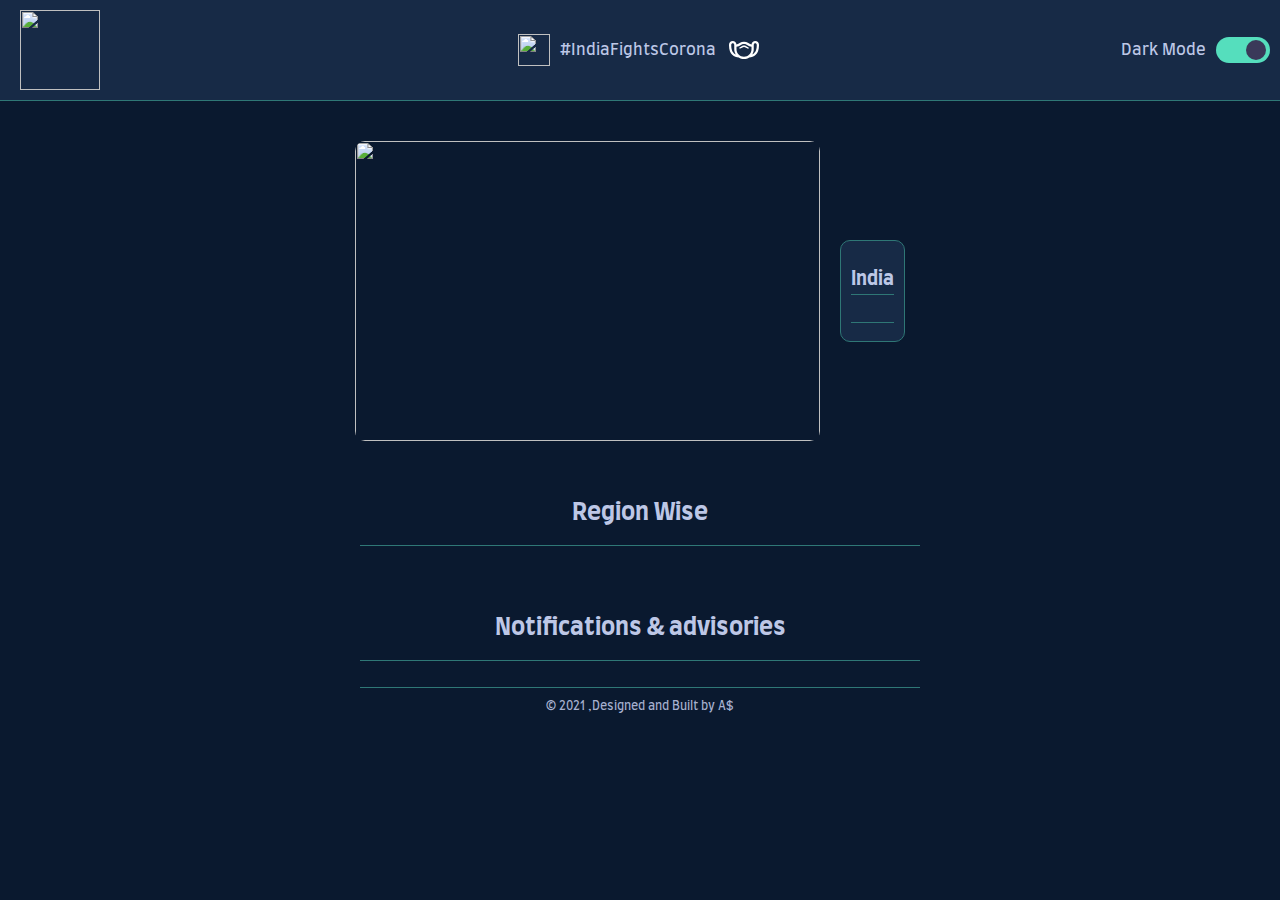
==== index.html @ ebe07474 "Initial commit for covid info project" ====
<!DOCTYPE html>
<html lang="en">

  <head>
    <meta charset="UTF-8">
    <meta http-equiv="X-UA-Compatible" content="IE=edge">
    <meta name="viewport" content="width=device-width, initial-scale=1.0">
    <title>India Covid Tracker</title>
    <meta name="description" content="India Covid cases tracker , India covid guidelines">
    <meta name="keywords" content="COVID-19, Covid India , Covid India cases,Covid Tracker">
    <link href="style.css" rel="stylesheet">
    <link rel="preconnect" href="https://fonts.gstatic.com">
    <link href="https://fonts.googleapis.com/css2?family=Farro:wght@300;400;500&display=swap" rel="stylesheet">
  </head>

  <body class="darkbody">
    <nav>
      <img src="images/stay-home-save-lives-4983843_1280.png" width="80px" height="80px" class="navimg">
      <div class="navinfo"> 
        <img src="images/flag.png" width="32" height="32">
        <p style="margin: 0;padding: 10px;">#IndiaFightsCorona</p>
        <svg xmlns="http://www.w3.org/2000/svg" enable-background="new 0 0 24 24" height="36px" viewBox="0 0 24 24"
          width="36px" fill="#FFFFFF">
          <rect fill="none" height="24" width="24" />
          <path
            d="M19.5,6c-1.31,0-2.37,1.01-2.48,2.3C15.14,7.8,14.18,6.5,12,6.5c-2.19,0-3.14,1.3-5.02,1.8C6.87,7.02,5.81,6,4.5,6 C3.12,6,2,7.12,2,8.5V9c0,6,3.6,7.81,6.52,7.98C9.53,17.62,10.72,18,12,18s2.47-0.38,3.48-1.02C18.4,16.81,22,15,22,9V8.5 C22,7.12,20.88,6,19.5,6z M3.5,9V8.5c0-0.55,0.45-1,1-1s1,0.45,1,1v3c0,1.28,0.38,2.47,1.01,3.48C4.99,14.27,3.5,12.65,3.5,9z M7,11.5V9.85c1.12-0.23,1.95-0.69,2.66-1.08C10.48,8.33,11.07,8,12,8c0.93,0,1.52,0.33,2.34,0.78c0.71,0.39,1.54,0.84,2.66,1.08 v1.65c0,2.76-2.24,5-5,5S7,14.26,7,11.5z M20.5,9c0,3.65-1.49,5.27-3.01,5.98c0.64-1.01,1.01-2.2,1.01-3.48v-3c0-0.55,0.45-1,1-1 s1,0.45,1,1V9z M10.69,10.48c-0.44,0.26-0.96,0.56-1.69,0.76V10.2c0.48-0.17,0.84-0.38,1.18-0.58C10.72,9.3,11.23,9,12,9 s1.27,0.3,1.8,0.62c0.34,0.2,0.71,0.42,1.2,0.59v1.04c-0.75-0.21-1.26-0.51-1.71-0.78C12.83,10.2,12.49,10,12,10 C11.51,10,11.16,10.2,10.69,10.48z" />
          </svg>
          
          <div class="switchbox">
            <p style="padding: 0 10px;">Dark Mode</p>
            <label class="switch">
              <input type="checkbox" id="darkmode" checked />
              <span class="slider round"></span>
            </label>
          </div>
      </div>
    </nav>
    <div class="wrapper p-t">
      <div class="ban">
          <div class="country darkcard">
            <h3 class="cen">India</h3>
            <div class="testdata">

            </div>
            <hr>
          
          </div>
          <img src="images/banner.jpg" width="465" height="300">
      </div>

      <h2 class="cen  p-t">Region Wise</h2>
      <hr>
      <div class="states">
        

      </div>
      <h2 class="cen  p-t">Notifications & advisories</h2>
      <hr>
      <div class="notifications">

      </div>
    </div>
    <script async src="main.js"></script>
    <hr>
    <p class="cen smtxt cr">&#169; 2021 ,Designed and Built by A$</p>
  
  </body>

</html>
---- style.css ----
/* :root{
 --body-color-dark:#121212;
 --body-color-light:#dfdddd;
 --card-color-dark:#1D1D1D;
 --card-color-light:#dfdddd;
 --txt-white:#ffffff;
 --txt-black:#333333;
 --boder-color:#B46F4E;
} */
:root {
    --body-color-dark: #0A192F;
    --body-color-light: #ffffff;
    --card-color-dark: #172A46;
    --card-color-light: #dfdddd;
    --txt-white: #ffffff;
    --txt-black: #333333;
    --boder-color: #2f7776;
    --head-color: #55debd;
    --text-color: #bdc7e6;
    --text-color-light: #a7b1d0;
    --light-card:#f0f3fa;
}


.txt-dark{
   color:var(--text-color);
}
.wrapper{
    padding: 10px;
}
.states{
    display: flex;
    margin: 10px;
    flex-wrap: wrap;
    justify-content: center;
    color: var(--text-color);
}

.statesinfo{
    width: 15%;
    /* background: var(--card-color-dark); */
    height: auto;
    padding: 10px;
    
    border: 1px solid var(--boder-color);
    border-radius: 10px;
    display: flex;
    margin: 10px;
    flex-direction: column;
    max-width: 100%;
    min-width: 220px;
}

.cen{
 text-align: center;
}

body{

 font-family: 'Farro', sans-serif;
 margin: 0;
}

.darkbody{
    background-color: var(--body-color-dark);
}

.lightbody{
    background-color: var(--body-color-light);
}

.lightcard{
    background: var(--light-card);
}

.darkcard{
    background: var(--card-color-dark);
}

h3{
 padding-bottom: 5px;
 border-bottom: 1px solid var(--boder-color);
 /* color:var(--head-color); */
}

.country{
 /* background: var(--card-color-dark); */
 max-width: 60%;
 margin: 20px;
 padding: 10px;
 border: 1px solid var(--boder-color);
 color: var(--text-color);
 max-width: 600px;
 border-radius: 10px;
 order: 2;
}
.country a,.notifications a{
    color: var(--text-color);
}
.smtxt{
 font-size: 12px;
}

.txtwhite{
 color: var(--txt-white);
}

.txtblack{
    color: var(--txt-black);
}

hr{
 max-width: 560px;
 border:none;
 height: 1px;
 background-color: var(--boder-color);
}

.notifications{
    display: flex;
    justify-content: flex-start;
    flex-wrap: wrap;
    color: var(--text-color);
}

.notifications p{
    margin: 10px;
    font-size: 15px;
}

.testdata{
    
    display: flex;
    justify-content: space-around;
    align-items: center; 
    flex-wrap: wrap;   
}

.cases{
    
    display: flex;
    justify-content: space-between;
    align-items: center; 
    flex-wrap: wrap;  
    margin: 0px 20px;
}

.p-t{
    padding-top: 40px;
}

h2{
    color: var(--text-color);
}

.cr{
    color:var(--text-color-light);
}

nav{
    width: 100%;
    height: 100px;
    display: flex;
    justify-content: center;
    align-items: center;
    border-bottom: 1px solid var(--boder-color);
    background: var(--card-color-dark);
    position: sticky;
    top:0;
}

nav p{
    color: var(--text-color);
}

.ban{
    display: flex;
    justify-content: center;
    align-items: center;
    flex-wrap: wrap;
    color: var(--text-color);
}

.ban img{
    border-radius: 10px;
    order: 1;
    max-width: 100%;
}

.navimg{
    margin: 0 20px;
    position: absolute;
    left: 0;
}

.navinfo{
    display: flex;
    justify-content: center;
    align-items: center;
}

.switchbox{
    display: flex;
    align-items: center;
    position: absolute;
    right: 10px;
}

.dark .slider {
    background: linear-gradient(to right, hsl(210, 78%, 56%), hsl(146, 68%, 55%));
}

.light .slider {
    background: #3ca8c6;
}

.slider.round {
    border-radius: 34px;
}

.slider {
    position: absolute;
    cursor: pointer;
    top: 0;
    left: 0;
    right: 0;
    bottom: 0;
    -webkit-transition: 0.4s;
    transition: 0.4s;
    background: var(--head-color);
}

.switch {
    position: relative;
    display: inline-block;
    width: 54px;
    height: 26px;
}
.switch input {
    opacity: 0;
    width: 0;
    height: 0;
}

.dark .slider.round:before {
    background: var(--card-color-dark);
}
input:checked + .slider:before {
    -webkit-transform: translateX(26px);
    -ms-transform: translateX(26px);
    transform: translateX(26px);
}

.slider.round:before {
    border-radius: 50%;
}
.slider:before {
    position: absolute;
    content: "";
    height: 20px;
    width: 20px;
    left: 4px;
    bottom: 3px;
    background-color: #3a3959;
    -webkit-transition: 0.4s;
    transition: 0.4s;
}
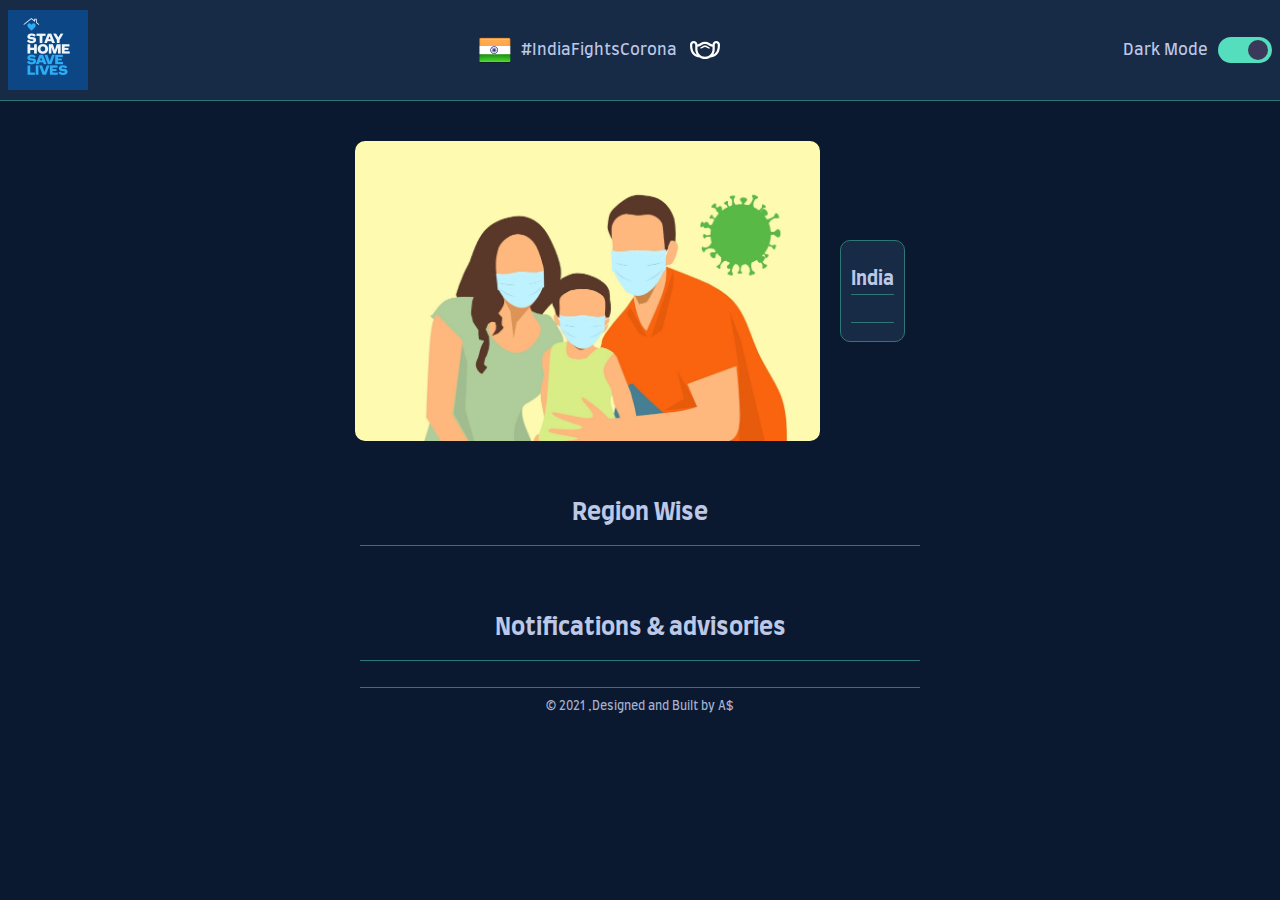
==== commit 0f863b0a: "Add files via upload" ====
--- a/index.html
+++ b/index.html
@@ -11,6 +11,19 @@
     <link href="style.css" rel="stylesheet">
     <link rel="preconnect" href="https://fonts.gstatic.com">
     <link href="https://fonts.googleapis.com/css2?family=Farro:wght@300;400;500&display=swap" rel="stylesheet">
+    <link rel="preconnect" href="https://api.rootnet.in/covid19-in/stats/testing/latest" as="fetch"/>
+    <link rel="preconnect" href="https://api.rootnet.in/covid19-in/stats/latest" as="fetch"/>
+    <link rel="preconnect" href="https://api.rootnet.in/covid19-in/notifications" as="fetch"/>
+    <script type='application/ld+json'> 
+{
+  "@context": "http://www.schema.org",
+  "@type": "WebSite",
+  "name": "Covid Tracker",
+  "alternateName": "Covid Cases In India",
+  "url": "https://covidstats.co.in",
+  "description":"India Covid cases tracker , India covid guidelines,Recent Covid Updates"
+}
+ </script>
   </head>
 
   <body class="darkbody">
@@ -24,15 +37,16 @@
           <rect fill="none" height="24" width="24" />
           <path
             d="M19.5,6c-1.31,0-2.37,1.01-2.48,2.3C15.14,7.8,14.18,6.5,12,6.5c-2.19,0-3.14,1.3-5.02,1.8C6.87,7.02,5.81,6,4.5,6 C3.12,6,2,7.12,2,8.5V9c0,6,3.6,7.81,6.52,7.98C9.53,17.62,10.72,18,12,18s2.47-0.38,3.48-1.02C18.4,16.81,22,15,22,9V8.5 C22,7.12,20.88,6,19.5,6z M3.5,9V8.5c0-0.55,0.45-1,1-1s1,0.45,1,1v3c0,1.28,0.38,2.47,1.01,3.48C4.99,14.27,3.5,12.65,3.5,9z M7,11.5V9.85c1.12-0.23,1.95-0.69,2.66-1.08C10.48,8.33,11.07,8,12,8c0.93,0,1.52,0.33,2.34,0.78c0.71,0.39,1.54,0.84,2.66,1.08 v1.65c0,2.76-2.24,5-5,5S7,14.26,7,11.5z M20.5,9c0,3.65-1.49,5.27-3.01,5.98c0.64-1.01,1.01-2.2,1.01-3.48v-3c0-0.55,0.45-1,1-1 s1,0.45,1,1V9z M10.69,10.48c-0.44,0.26-0.96,0.56-1.69,0.76V10.2c0.48-0.17,0.84-0.38,1.18-0.58C10.72,9.3,11.23,9,12,9 s1.27,0.3,1.8,0.62c0.34,0.2,0.71,0.42,1.2,0.59v1.04c-0.75-0.21-1.26-0.51-1.71-0.78C12.83,10.2,12.49,10,12,10 C11.51,10,11.16,10.2,10.69,10.48z" />
-          </svg>
+        </svg>
           
-          <div class="switchbox">
-            <p style="padding: 0 10px;">Dark Mode</p>
-            <label class="switch">
-              <input type="checkbox" id="darkmode" checked />
-              <span class="slider round"></span>
-            </label>
-          </div>
+          
+      </div>
+      <div class="switchbox">
+        <p style="padding: 0 10px;">Dark Mode</p>
+        <label class="switch">
+          <input type="checkbox" id="darkmode" checked />
+          <span class="slider round"></span>
+        </label>
       </div>
     </nav>
     <div class="wrapper p-t">
@@ -47,12 +61,11 @@
           </div>
           <img src="images/banner.jpg" width="465" height="300">
       </div>
-
+      
       <h2 class="cen  p-t">Region Wise</h2>
       <hr>
       <div class="states">
         
-
       </div>
       <h2 class="cen  p-t">Notifications & advisories</h2>
       <hr>
@@ -60,10 +73,10 @@
 
       </div>
     </div>
-    <script async src="main.js"></script>
+    
     <hr>
     <p class="cen smtxt cr">&#169; 2021 ,Designed and Built by A$</p>
-  
+    <script async src="main.js"></script>
   </body>
 
 </html>--- a/style.css
+++ b/style.css
@@ -161,12 +161,13 @@
     width: 100%;
     height: 100px;
     display: flex;
-    justify-content: center;
+    justify-content: space-between;
     align-items: center;
     border-bottom: 1px solid var(--boder-color);
     background: var(--card-color-dark);
     position: sticky;
     top:0;
+    z-index: 1;
 }
 
 nav p{
@@ -188,11 +189,29 @@
 }
 
 .navimg{
-    margin: 0 20px;
-    position: absolute;
-    left: 0;
-}
-
+    margin: 0 8px;
+    
+}
+@media all and (max-width:576px){
+    .navimg{
+        width: 70px;
+        height: auto;
+    }
+    .switchbox{
+        flex-direction: column;
+        justify-content: center;
+        align-items: center;
+    }
+    .navinfo{
+        flex-direction: column;
+    }
+    .switchbox p{
+        font-size: 12px;
+    }
+    nav{
+        padding: 2px 0;
+    }
+}
 .navinfo{
     display: flex;
     justify-content: center;
@@ -202,8 +221,7 @@
 .switchbox{
     display: flex;
     align-items: center;
-    position: absolute;
-    right: 10px;
+    margin: 0 8px;
 }
 
 .dark .slider {
